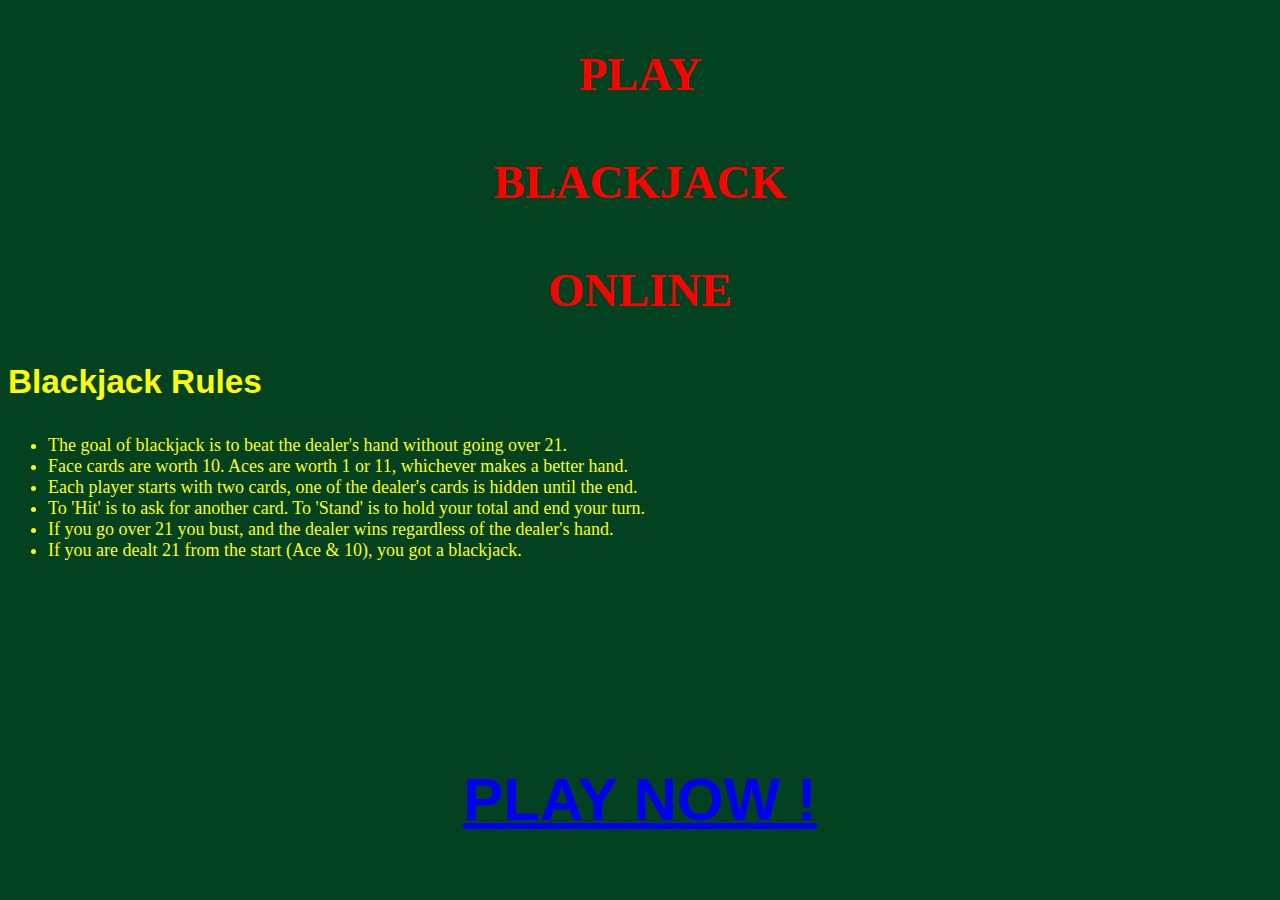
==== GP1/blackjack_intro.html @ a993ca8d "Add files via upload" ====
<!DOCTYPE html>
<html>
<head>
<title>Play BlackJack Online!</title>
<meta charset="utf-8" />
<link rel="stylesheet" type="text/css" href="blackjack_intro.css" />
</head>
<body>
	<div class="f3">
        	<center><p>PLAY<br><br>BLACKJACK<br><br>ONLINE</p></center>
       	</div>

	<div class="f1">
		<p>Blackjack Rules</p>
		<ul style="font-size:18px">
		<li style="color:Yellow" <li>The goal of blackjack is to beat the dealer's hand without going over 21.</li>
		<li style="color:Yellow" <li>Face cards are worth 10. Aces are worth 1 or 11, whichever makes a better hand.</li>
		<li style="color:Yellow" <li>Each player starts with two cards, one of the dealer's cards is hidden until the end.</li>
		<li style="color:Yellow" <li>To 'Hit' is to ask for another card. To 'Stand' is to hold your total and end your turn.</li>
		<li style="color:Yellow" <li>If you go over 21 you bust, and the dealer wins regardless of the dealer's hand.</li>
		<li style="color:Yellow" <li>If you are dealt 21 from the start (Ace & 10), you got a blackjack. </li>
		</ul>
	</div>

	<br>
	<br>
	<br>
	<br>
	<br>
	<br>
	<br>


	<div class="f2">
		<center><p><a href="cards.html">PLAY NOW !</p></a></center>
	</div>
		
	<style>
	body {
  		background-image: url('green.jpg');
		}
	</style>			


</body>
</html>
---- GP1/blackjack_intro.css ----
@keyframes fromLeft{
    0% {opacity:0}
    50% {opacity: 0}
    90% {transform: translateX(-2000px);opacity: .7}
    100% {transform: translateX(0); opacity: 1}
}


.f1 {
    animation: fromLeft;
    animation-duration: 20s;
}
.f2 {
    animation: fromLeft;
    animation-duration: 30s;
}
.f3 {
    animation: fromLeft;
    animation-duration: 10s;
}
.f1 p {
    font: bold 25pt Arial;
    color: Yellow;
}
.f2 p {
    font: bold 45pt Arial;
    color: red;
}
.f3 p {
    font: bold 35pt Verdana;
    color: red;
}
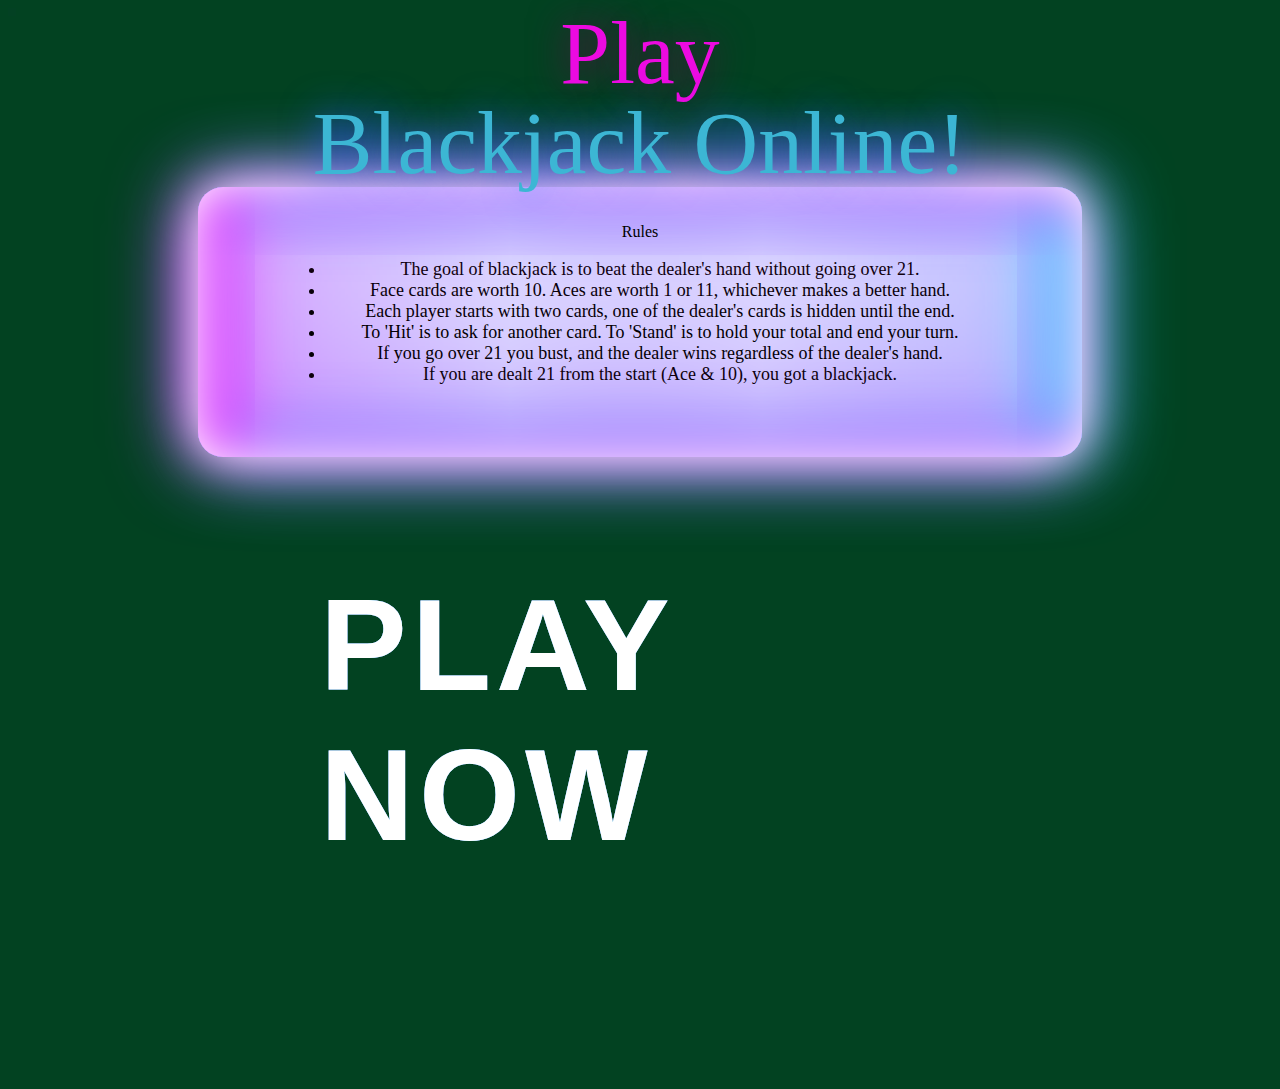
==== commit 29aaa310: "Stephanie - added text effects, neon black jack, and fireworks when you win the game" ====
--- a/GP1/blackjack_intro.html
+++ b/GP1/blackjack_intro.html
@@ -1,45 +1,56 @@
 <!DOCTYPE html>
 <html>
 <head>
-<title>Play BlackJack Online!</title>
-<meta charset="utf-8" />
-<link rel="stylesheet" type="text/css" href="blackjack_intro.css" />
+	<title>Play BlackJack Online!</title>
+	<meta charset="utf-8"/>
+	<link rel="stylesheet" type="text/css" href="blackjack_intro.css"/>
 </head>
 <body>
-	<div class="f3">
-        	<center><p>PLAY<br><br>BLACKJACK<br><br>ONLINE</p></center>
-       	</div>
+<div class="f3">
+	<div class="neon">Play</div>
+	<div class="flux">Blackjack Online!</div>
+</div>
 
-	<div class="f1">
-		<p>Blackjack Rules</p>
+<!--<div class="f1">-->
+<div class="border">
+	<div class="text">
+		<br><br>
+		<center>Rules</center>
 		<ul style="font-size:18px">
-		<li style="color:Yellow" <li>The goal of blackjack is to beat the dealer's hand without going over 21.</li>
-		<li style="color:Yellow" <li>Face cards are worth 10. Aces are worth 1 or 11, whichever makes a better hand.</li>
-		<li style="color:Yellow" <li>Each player starts with two cards, one of the dealer's cards is hidden until the end.</li>
-		<li style="color:Yellow" <li>To 'Hit' is to ask for another card. To 'Stand' is to hold your total and end your turn.</li>
-		<li style="color:Yellow" <li>If you go over 21 you bust, and the dealer wins regardless of the dealer's hand.</li>
-		<li style="color:Yellow" <li>If you are dealt 21 from the start (Ace & 10), you got a blackjack. </li>
+			<li style="color:#10000f">The goal of blackjack is to beat the dealer's hand without going over 21.</li>
+			<li style="color:#0a000a">Face cards are worth 10. Aces are worth 1 or 11, whichever makes a better hand.</li>
+			<li style="color:#070007">Each player starts with two cards, one of the dealer's cards is hidden until the end.</li>
+			<li style="color:#030003">To 'Hit' is to ask for another card. To 'Stand' is to hold your total and end your turn.</li>
+			<li style="color:#050005">If you go over 21 you bust, and the dealer wins regardless of the dealer's hand.</li>
+			<li style="color:#0e000d">If you are dealt 21 from the start (Ace & 10), you got a blackjack.</li>
 		</ul>
+
 	</div>
-
 	<br>
 	<br>
 	<br>
-	<br>
-	<br>
-	<br>
-	<br>
+</div>
+<!--</div>-->
+<!--<a href="cards.html" class="glitch" data-glitch="Explore">-->
+<!--	<div class="neon">Play</div>-->
+<!--	<div class="flux">Now</div>-->
+<!--</a>-->
 
+<div class="f5">
+	<a href="cards.html">
+		<div class="glitch" data-glitch="Play Now">Play Now
+		</div></a>
+</div>
 
-	<div class="f2">
-		<center><p><a href="cards.html">PLAY NOW !</p></a></center>
-	</div>
-		
-	<style>
+<!--	<div class="f2">-->
+<!--		<center><p><a href="cards.html">PLAY NOW !</p></a></center>-->
+<!--	</div>-->
+<!--		-->
+<style>
 	body {
-  		background-image: url('green.jpg');
-		}
-	</style>			
+		background-image: url('green.jpg');
+	}
+</style>
 
 
 </body>
--- a/GP1/blackjack_intro.css
+++ b/GP1/blackjack_intro.css
@@ -6,13 +6,109 @@
 }
 
 
+.neon {
+    font-family: neon;
+    color: #ec0ae1;
+    font-size: 7vw;
+    line-height: 7vw;
+    text-shadow: 0 0 3vw #620a45;
+    text-align: center;
+}
+
+.flux {
+    font-family: neon;
+    color: #3cb6d4;
+    font-size: 7vw;
+    line-height: 7vw;
+    text-shadow: 0 0 3vw #2356FF;
+    text-align: center;
+}
+
+.neon {
+    animation: neon 1s ease infinite;
+    -moz-animation: neon 1s ease infinite;
+    -webkit-animation: neon 1s ease infinite;
+}
+
+@keyframes neon {
+    0%,
+    100% {
+        text-shadow: 0 0 1vw #620a45, 0 0 3vw #620a45, 0 0 10vw #620a45, 0 0 10vw #620a45, 0 0 .4vw #620a45, .5vw .5vw .1vw #620a45;
+        color: #cf95e3;
+    }
+    50% {
+        text-shadow: 0 0 .5vw #ae21c8, 0 0 1.5vw #ae21c8, 0 0 5vw #ae21c8, 0 0 5vw #ae21c8, 0 0 .2vw #800E0B, .5vw .5vw .1vw #40340A;
+        color: #c76bdd;
+    }
+}
+
+.flux {
+    animation: flux 2s linear infinite;
+    -moz-animation: flux 2s linear infinite;
+    -webkit-animation: flux 2s linear infinite;
+    -o-animation: flux 2s linear infinite;
+}
+
+@keyframes flux {
+    0%,
+    100% {
+        text-shadow: 0 0 1vw #4c2ff3, 0 0 3vw #4c2ff3, 0 0 10vw #4c2ff3, 0 0 10vw #4c2ff3, 0 0 .4vw #8BFDFE, .5vw .5vw .1vw #147280;
+        color: #28d7fe;
+    }
+    50% {
+        text-shadow: 0 0 .5vw #082180, 0 0 1.5vw #082180, 0 0 5vw #082180, 0 0 5vw #082180, 0 0 .2vw #082180, .5vw .5vw .1vw #0A3940;
+        color: #146C80;
+    }
+}
+
+@font-face {
+    font-family: neon;
+    src: url(https://s3-us-west-2.amazonaws.com/s.cdpn.io/707108/neon.ttf);
+    text-align: center;
+}
+
+.border {
+    animation: fromLeft;
+    animation-duration: 20s;
+    background-color: white;
+    border-radius: 25px;
+    margin: auto;
+    width: 70%;
+    height: 60%;
+    /*border: ;*/
+    box-shadow:
+            inset 0 0 50px #fff,      /* inner white */
+            inset 20px 0 80px #f0f,   /* inner left magenta short */
+            inset -20px 0 80px #0ff,  /* inner right cyan short */
+            inset 20px 0 300px #f0f,  /* inner left magenta broad */
+            inset -20px 0 300px #0ff, /* inner right cyan broad */
+            0 0 50px #fff,            /* outer white */
+            -10px 0 80px #f0f,        /* outer left magenta */
+            10px 0 80px #0ff;         /* outer right cyan */
+}
+.text  {
+    margin: auto;
+    text-align: center;
+    width: 80%;
+}
+
+
+
 .f1 {
     animation: fromLeft;
-    animation-duration: 20s;
+    animation-duration: 0s;
+    margin: auto;
+    width: 50%;
+    border: 3px #28D7FE;
+
 }
 .f2 {
-    animation: fromLeft;
-    animation-duration: 30s;
+    /*margin-top: auto;*/
+    /*top: 80%;*/
+    /*left: 50%;*/
+    /*height: 80%;*/
+    animation: fromLeft;
+    animation-duration: 5s;
 }
 .f3 {
     animation: fromLeft;
@@ -20,13 +116,94 @@
 }
 .f1 p {
     font: bold 25pt Arial;
-    color: Yellow;
+    color: #EC0AE1;
 }
 .f2 p {
     font: bold 45pt Arial;
-    color: red;
+    color: #EC0AE1;
 }
 .f3 p {
     font: bold 35pt Verdana;
     color: red;
 }
+.f5 {
+    /*margin-top: auto;*/
+    /*top: 80%;*/
+    /*left: 50%;*/
+    /*height: 80%;*/
+    margin-top: 50%;
+    animation: fromLeft;
+    animation-duration: 30s;
+}
+
+
+
+
+body {
+    background-color: #232323;
+}
+.glitch {
+    font-size: 8.125em;
+    font-family: 'Raleway', sans-serif;
+    font-weight: 700;
+    text-decoration: none;
+    text-transform: uppercase;
+    position: absolute;
+    top: 80%;
+    left: 50%;
+    transform: translate(-50%, -50%);
+    margin: 0;
+    color: #fff;
+    letter-spacing: 5px;
+}
+.glitch:before, .glitch:after {
+    display: block;
+    content: attr(data-glitch);
+    text-transform: uppercase;
+    position: absolute;
+    top: 0;
+    left: 0;
+    height: 100%;
+    width: 100%;
+    opacity: 0.8;
+}
+.glitch:after {
+    color: #f0f;
+    z-index: -2;
+}
+.glitch:before {
+    color: #0ff;
+    z-index: -1;
+}
+.glitch:hover:before {
+    animation: glitch 0.3s cubic-bezier(0.25, 0.46, 0.45, 0.94) both 5;
+}
+.glitch:hover:after {
+    animation: glitch 0.3s cubic-bezier(0.25, 0.46, 0.45, 0.94) reverse both 5;
+}
+@media only screen and (max-width: 400px) {
+    .glitch {
+        font-size: 3em;
+    }
+}
+@keyframes glitch {
+    0% {
+        transform: translate(0);
+    }
+    20% {
+        transform: translate(-5px, 5px);
+    }
+    40% {
+        transform: translate(-5px, -5px);
+    }
+    60% {
+        transform: translate(5px, 5px);
+    }
+    80% {
+        transform: translate(5px, -5px);
+    }
+    to {
+        transform: translate(0);
+    }
+}
+
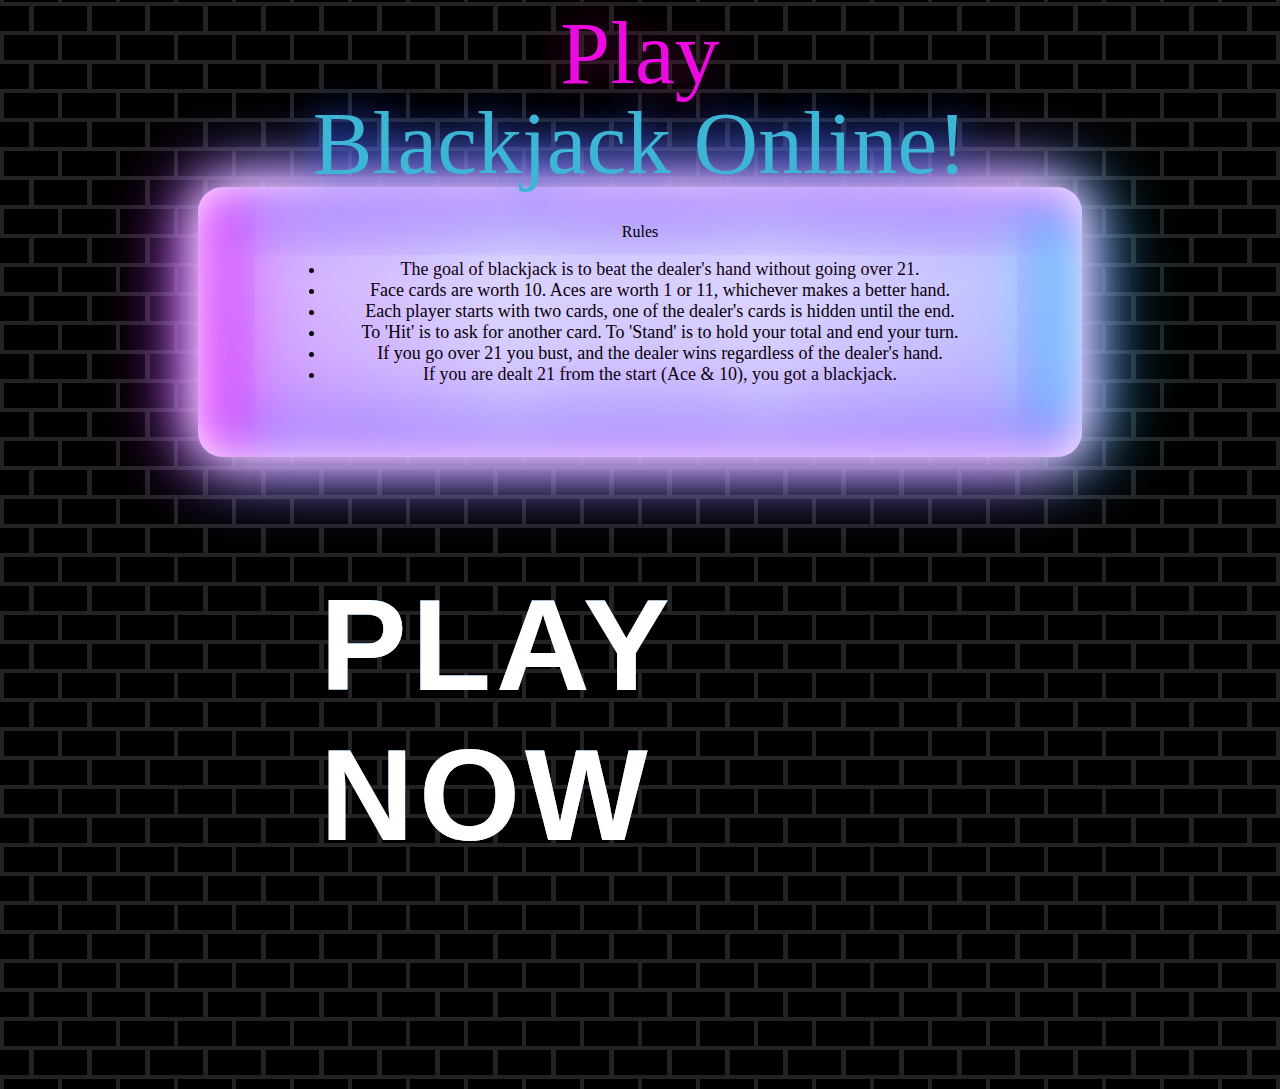
==== commit 25b0f1fa: "Stephanie - added text effects, neon black jack, and fireworks when you win the game and fixed the t" ====
--- a/GP1/blackjack_intro.html
+++ b/GP1/blackjack_intro.html
@@ -6,12 +6,13 @@
 	<link rel="stylesheet" type="text/css" href="blackjack_intro.css"/>
 </head>
 <body>
-<div class="f3">
+<!--<div class="f3">-->
 	<div class="neon">Play</div>
 	<div class="flux">Blackjack Online!</div>
-</div>
+<!--</div>-->
 
 <!--<div class="f1">-->
+
 <div class="border">
 	<div class="text">
 		<br><br>
@@ -46,11 +47,11 @@
 <!--		<center><p><a href="cards.html">PLAY NOW !</p></a></center>-->
 <!--	</div>-->
 <!--		-->
-<style>
-	body {
-		background-image: url('green.jpg');
-	}
-</style>
+<!--<style>-->
+<!--	body {-->
+<!--		background-image: url('green.jpg');-->
+<!--	}-->
+<!--</style>-->
 
 
 </body>
--- a/GP1/blackjack_intro.css
+++ b/GP1/blackjack_intro.css
@@ -69,7 +69,7 @@
 
 .border {
     animation: fromLeft;
-    animation-duration: 20s;
+    animation-duration: 5s;
     background-color: white;
     border-radius: 25px;
     margin: auto;
@@ -96,7 +96,7 @@
 
 .f1 {
     animation: fromLeft;
-    animation-duration: 0s;
+    animation-duration: 10s;
     margin: auto;
     width: 50%;
     border: 3px #28D7FE;
@@ -133,8 +133,223 @@
     /*height: 80%;*/
     margin-top: 50%;
     animation: fromLeft;
-    animation-duration: 30s;
-}
+    animation-delay: 10s;
+    animation-duration: 5s;
+}
+
+
+
+
+@font-face {
+    font-family: Clip;
+    src: url("https://acupoftee.github.io/fonts/Clip.ttf");
+}
+
+body {
+    background-color: #141114;
+    background-image: linear-gradient(335deg, black 23px, transparent 23px),
+    linear-gradient(155deg, black 23px, transparent 23px),
+    linear-gradient(335deg, black 23px, transparent 23px),
+    linear-gradient(155deg, black 23px, transparent 23px);
+    background-size: 58px 58px;
+    background-position: 0px 2px, 4px 35px, 29px 31px, 34px 6px;
+}
+
+.sign {
+    position: absolute;
+    display: flex;
+    justify-content: center;
+    align-items: center;
+    width: 50%;
+    height: 50%;
+    background-image: radial-gradient(
+            ellipse 50% 35% at 50% 50%,
+            #6b1839,
+            transparent
+    );
+    transform: translate(-50%, -50%);
+    letter-spacing: 2;
+    left: 50%;
+    top: 50%;
+    font-family: "Clip";
+    text-transform: uppercase;
+    font-size: 6em;
+    color: #ffe6ff;
+    text-shadow: 0 0 0.6rem #ffe6ff, 0 0 1.5rem #ff65bd,
+    -0.2rem 0.1rem 1rem #ff65bd, 0.2rem 0.1rem 1rem #ff65bd,
+    0 -0.5rem 2rem #ff2483, 0 0.5rem 3rem #ff2483;
+    animation: shine 2s forwards, flicker 3s infinite;
+}
+
+@keyframes blink {
+    0%,
+    22%,
+    36%,
+    75% {
+        color: #ffe6ff;
+        text-shadow: 0 0 0.6rem #ffe6ff, 0 0 1.5rem #ff65bd,
+        -0.2rem 0.1rem 1rem #ff65bd, 0.2rem 0.1rem 1rem #ff65bd,
+        0 -0.5rem 2rem #ff2483, 0 0.5rem 3rem #ff2483;
+    }
+    28%,
+    33% {
+        color: #ff65bd;
+        text-shadow: none;
+    }
+    82%,
+    97% {
+        color: #ff2483;
+        text-shadow: none;
+    }
+}
+
+.flicker {
+    animation: shine 2s forwards, blink 3s 2s infinite;
+}
+
+.fast-flicker {
+    animation: shine 2s forwards, blink 10s 1s infinite;
+}
+
+@keyframes shine {
+    0% {
+        color: #6b1839;
+        text-shadow: none;
+    }
+    100% {
+        color: #ffe6ff;
+        text-shadow: 0 0 0.6rem #ffe6ff, 0 0 1.5rem #ff65bd,
+        -0.2rem 0.1rem 1rem #ff65bd, 0.2rem 0.1rem 1rem #ff65bd,
+        0 -0.5rem 2rem #ff2483, 0 0.5rem 3rem #ff2483;
+    }
+}
+
+@keyframes flicker {
+    from {
+        opacity: 1;
+    }
+
+    4% {
+        opacity: 0.9;
+    }
+
+    6% {
+        opacity: 0.85;
+    }
+
+    8% {
+        opacity: 0.95;
+    }
+
+    10% {
+        opacity: 0.9;
+    }
+
+    11% {
+        opacity: 0.922;
+    }
+
+    12% {
+        opacity: 0.9;
+    }
+
+    14% {
+        opacity: 0.95;
+    }
+
+    16% {
+        opacity: 0.98;
+    }
+
+    17% {
+        opacity: 0.9;
+    }
+
+    19% {
+        opacity: 0.93;
+    }
+
+    20% {
+        opacity: 0.99;
+    }
+
+    24% {
+        opacity: 1;
+    }
+
+    26% {
+        opacity: 0.94;
+    }
+
+    28% {
+        opacity: 0.98;
+    }
+
+    37% {
+        opacity: 0.93;
+    }
+
+    38% {
+        opacity: 0.5;
+    }
+
+    39% {
+        opacity: 0.96;
+    }
+
+    42% {
+        opacity: 1;
+    }
+
+    44% {
+        opacity: 0.97;
+    }
+
+    46% {
+        opacity: 0.94;
+    }
+
+    56% {
+        opacity: 0.9;
+    }
+
+    58% {
+        opacity: 0.9;
+    }
+
+    60% {
+        opacity: 0.99;
+    }
+
+    68% {
+        opacity: 1;
+    }
+
+    70% {
+        opacity: 0.9;
+    }
+
+    72% {
+        opacity: 0.95;
+    }
+
+    93% {
+        opacity: 0.93;
+    }
+
+    95% {
+        opacity: 0.95;
+    }
+
+    97% {
+        opacity: 0.93;
+    }
+
+    to {
+        opacity: 1;
+    }
+}
+
 
 
 
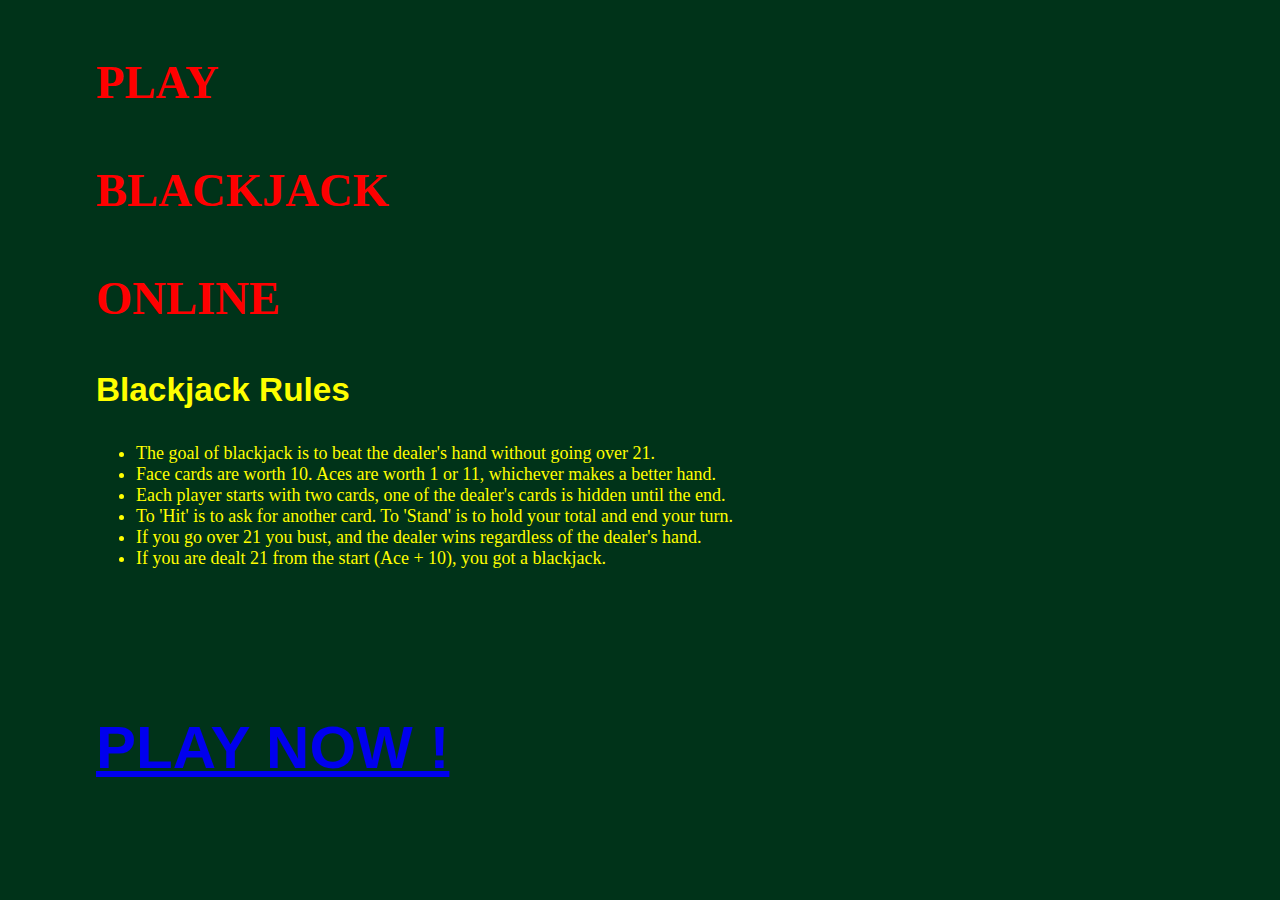
==== commit 8eb85f12: "Update blackjack_intro.html" ====
--- a/GP1/blackjack_intro.html
+++ b/GP1/blackjack_intro.html
@@ -1,58 +1,41 @@
 <!DOCTYPE html>
-<html>
-<head>
-	<title>Play BlackJack Online!</title>
-	<meta charset="utf-8"/>
-	<link rel="stylesheet" type="text/css" href="blackjack_intro.css"/>
-</head>
-<body>
-<!--<div class="f3">-->
-	<div class="neon">Play</div>
-	<div class="flux">Blackjack Online!</div>
-<!--</div>-->
+<html lang="en">
+    <head>
+        <title>Play BlackJack Online!</title>
+        <meta charset="utf-8" />
+        <link rel="stylesheet" type="text/css" href="blackjack_intro.css" />
+    </head>
+    <body>
+        <div class="wrapper">
+        <div class="f3">
+        	<p>PLAY<br><br>BLACKJACK<br><br>ONLINE</p>
+        </div>
+        
+        <div class="f1">
+		  <p>Blackjack Rules</p>
+		  <ul class = "rules">
+		      <li>The goal of blackjack is to beat the dealer's hand without going over 21.</li>
+		      <li>Face cards are worth 10. Aces are worth 1 or 11, whichever makes a better hand.</li>
+		      <li>Each player starts with two cards, one of the dealer's cards is hidden until the end.</li>
+		      <li>To 'Hit' is to ask for another card. To 'Stand' is to hold your total and end your turn.</li>
+		      <li>If you go over 21 you bust, and the dealer wins regardless of the dealer's hand.</li>
+		      <li>If you are dealt 21 from the start (Ace + 10), you got a blackjack. </li>
+		  </ul>
+	   </div>
 
-<!--<div class="f1">-->
-
-<div class="border">
-	<div class="text">
-		<br><br>
-		<center>Rules</center>
-		<ul style="font-size:18px">
-			<li style="color:#10000f">The goal of blackjack is to beat the dealer's hand without going over 21.</li>
-			<li style="color:#0a000a">Face cards are worth 10. Aces are worth 1 or 11, whichever makes a better hand.</li>
-			<li style="color:#070007">Each player starts with two cards, one of the dealer's cards is hidden until the end.</li>
-			<li style="color:#030003">To 'Hit' is to ask for another card. To 'Stand' is to hold your total and end your turn.</li>
-			<li style="color:#050005">If you go over 21 you bust, and the dealer wins regardless of the dealer's hand.</li>
-			<li style="color:#0e000d">If you are dealt 21 from the start (Ace & 10), you got a blackjack.</li>
-		</ul>
-
-	</div>
-	<br>
-	<br>
-	<br>
-</div>
-<!--</div>-->
-<!--<a href="cards.html" class="glitch" data-glitch="Explore">-->
-<!--	<div class="neon">Play</div>-->
-<!--	<div class="flux">Now</div>-->
-<!--</a>-->
-
-<div class="f5">
-	<a href="cards.html">
-		<div class="glitch" data-glitch="Play Now">Play Now
-		</div></a>
-</div>
-
-<!--	<div class="f2">-->
-<!--		<center><p><a href="cards.html">PLAY NOW !</p></a></center>-->
-<!--	</div>-->
-<!--		-->
-<!--<style>-->
-<!--	body {-->
-<!--		background-image: url('green.jpg');-->
-<!--	}-->
-<!--</style>-->
+	   <br>
+	   <br>
+	   <br>
+	   <br>
+	   <br>
+	   <br>
+	   <br>
 
 
-</body>
-</html>+	   <div class="f2">
+		  <p><a href="blackjackgame.html">PLAY NOW !</a></p>
+	   </div>			
+
+</div>
+    </body>
+</html>
--- a/GP1/blackjack_intro.css
+++ b/GP1/blackjack_intro.css
@@ -1,424 +1,56 @@
-@keyframes fromLeft{
-    0% {opacity:0}
-    50% {opacity: 0}
-    90% {transform: translateX(-2000px);opacity: .7}
-    100% {transform: translateX(0); opacity: 1}
+@keyframes fromLeft1{
+    0% {transform: translateX(-200px); opacity: 0}
+    100% {transform: translateX(400px); opacity: 1}
 }
-
-
-.neon {
-    font-family: neon;
-    color: #ec0ae1;
-    font-size: 7vw;
-    line-height: 7vw;
-    text-shadow: 0 0 3vw #620a45;
-    text-align: center;
+@keyframes fromLeft2{
+    0% {transform: translateX(-200px); opacity: 0}
+    100% {transform: translateX(250px); opacity: 1}
 }
-
-.flux {
-    font-family: neon;
-    color: #3cb6d4;
-    font-size: 7vw;
-    line-height: 7vw;
-    text-shadow: 0 0 3vw #2356FF;
-    text-align: center;
+body {
+    background:#003319;
+    padding: 3em;
+    height: 44rem;
 }
-
-.neon {
-    animation: neon 1s ease infinite;
-    -moz-animation: neon 1s ease infinite;
-    -webkit-animation: neon 1s ease infinite;
-}
-
-@keyframes neon {
-    0%,
-    100% {
-        text-shadow: 0 0 1vw #620a45, 0 0 3vw #620a45, 0 0 10vw #620a45, 0 0 10vw #620a45, 0 0 .4vw #620a45, .5vw .5vw .1vw #620a45;
-        color: #cf95e3;
-    }
-    50% {
-        text-shadow: 0 0 .5vw #ae21c8, 0 0 1.5vw #ae21c8, 0 0 5vw #ae21c8, 0 0 5vw #ae21c8, 0 0 .2vw #800E0B, .5vw .5vw .1vw #40340A;
-        color: #c76bdd;
-    }
-}
-
-.flux {
-    animation: flux 2s linear infinite;
-    -moz-animation: flux 2s linear infinite;
-    -webkit-animation: flux 2s linear infinite;
-    -o-animation: flux 2s linear infinite;
-}
-
-@keyframes flux {
-    0%,
-    100% {
-        text-shadow: 0 0 1vw #4c2ff3, 0 0 3vw #4c2ff3, 0 0 10vw #4c2ff3, 0 0 10vw #4c2ff3, 0 0 .4vw #8BFDFE, .5vw .5vw .1vw #147280;
-        color: #28d7fe;
-    }
-    50% {
-        text-shadow: 0 0 .5vw #082180, 0 0 1.5vw #082180, 0 0 5vw #082180, 0 0 5vw #082180, 0 0 .2vw #082180, .5vw .5vw .1vw #0A3940;
-        color: #146C80;
-    }
-}
-
-@font-face {
-    font-family: neon;
-    src: url(https://s3-us-west-2.amazonaws.com/s.cdpn.io/707108/neon.ttf);
-    text-align: center;
-}
-
-.border {
-    animation: fromLeft;
+.f1 {
+    animation: fromLeft2;
     animation-duration: 5s;
-    background-color: white;
-    border-radius: 25px;
-    margin: auto;
-    width: 70%;
-    height: 60%;
-    /*border: ;*/
-    box-shadow:
-            inset 0 0 50px #fff,      /* inner white */
-            inset 20px 0 80px #f0f,   /* inner left magenta short */
-            inset -20px 0 80px #0ff,  /* inner right cyan short */
-            inset 20px 0 300px #f0f,  /* inner left magenta broad */
-            inset -20px 0 300px #0ff, /* inner right cyan broad */
-            0 0 50px #fff,            /* outer white */
-            -10px 0 80px #f0f,        /* outer left magenta */
-            10px 0 80px #0ff;         /* outer right cyan */
-}
-.text  {
-    margin: auto;
-    text-align: center;
-    width: 80%;
-}
-
-
-
-.f1 {
-    animation: fromLeft;
-    animation-duration: 10s;
-    margin: auto;
-    width: 50%;
-    border: 3px #28D7FE;
-
+    animation-delay: 6s;
+    animation-fill-mode: both;
 }
 .f2 {
-    /*margin-top: auto;*/
-    /*top: 80%;*/
-    /*left: 50%;*/
-    /*height: 80%;*/
-    animation: fromLeft;
+    animation: fromLeft1;
     animation-duration: 5s;
+    animation-delay: 11s;
+    animation-fill-mode: both;
 }
 .f3 {
-    animation: fromLeft;
-    animation-duration: 10s;
+    animation: fromLeft1;
+    animation-duration: 5s;
+    animation-fill-mode: both;
 }
 .f1 p {
     font: bold 25pt Arial;
-    color: #EC0AE1;
+    color: Yellow;
 }
 .f2 p {
     font: bold 45pt Arial;
-    color: #EC0AE1;
+    color: red;
+    margin: auto auto;
 }
 .f3 p {
     font: bold 35pt Verdana;
     color: red;
 }
-.f5 {
-    /*margin-top: auto;*/
-    /*top: 80%;*/
-    /*left: 50%;*/
-    /*height: 80%;*/
-    margin-top: 50%;
-    animation: fromLeft;
-    animation-delay: 10s;
-    animation-duration: 5s;
+.rules{
+    color:yellow;
+    font-size: 18px;
 }
-
-
-
-
-@font-face {
-    font-family: Clip;
-    src: url("https://acupoftee.github.io/fonts/Clip.ttf");
-}
-
-body {
-    background-color: #141114;
-    background-image: linear-gradient(335deg, black 23px, transparent 23px),
-    linear-gradient(155deg, black 23px, transparent 23px),
-    linear-gradient(335deg, black 23px, transparent 23px),
-    linear-gradient(155deg, black 23px, transparent 23px);
-    background-size: 58px 58px;
-    background-position: 0px 2px, 4px 35px, 29px 31px, 34px 6px;
-}
-
-.sign {
-    position: absolute;
-    display: flex;
-    justify-content: center;
-    align-items: center;
-    width: 50%;
-    height: 50%;
-    background-image: radial-gradient(
-            ellipse 50% 35% at 50% 50%,
-            #6b1839,
-            transparent
-    );
-    transform: translate(-50%, -50%);
-    letter-spacing: 2;
-    left: 50%;
+.wrapper{ /*Wrapper for all game contents*/
+    position: relative;
     top: 50%;
-    font-family: "Clip";
-    text-transform: uppercase;
-    font-size: 6em;
-    color: #ffe6ff;
-    text-shadow: 0 0 0.6rem #ffe6ff, 0 0 1.5rem #ff65bd,
-    -0.2rem 0.1rem 1rem #ff65bd, 0.2rem 0.1rem 1rem #ff65bd,
-    0 -0.5rem 2rem #ff2483, 0 0.5rem 3rem #ff2483;
-    animation: shine 2s forwards, flicker 3s infinite;
-}
-
-@keyframes blink {
-    0%,
-    22%,
-    36%,
-    75% {
-        color: #ffe6ff;
-        text-shadow: 0 0 0.6rem #ffe6ff, 0 0 1.5rem #ff65bd,
-        -0.2rem 0.1rem 1rem #ff65bd, 0.2rem 0.1rem 1rem #ff65bd,
-        0 -0.5rem 2rem #ff2483, 0 0.5rem 3rem #ff2483;
-    }
-    28%,
-    33% {
-        color: #ff65bd;
-        text-shadow: none;
-    }
-    82%,
-    97% {
-        color: #ff2483;
-        text-shadow: none;
-    }
-}
-
-.flicker {
-    animation: shine 2s forwards, blink 3s 2s infinite;
-}
-
-.fast-flicker {
-    animation: shine 2s forwards, blink 10s 1s infinite;
-}
-
-@keyframes shine {
-    0% {
-        color: #6b1839;
-        text-shadow: none;
-    }
-    100% {
-        color: #ffe6ff;
-        text-shadow: 0 0 0.6rem #ffe6ff, 0 0 1.5rem #ff65bd,
-        -0.2rem 0.1rem 1rem #ff65bd, 0.2rem 0.1rem 1rem #ff65bd,
-        0 -0.5rem 2rem #ff2483, 0 0.5rem 3rem #ff2483;
-    }
-}
-
-@keyframes flicker {
-    from {
-        opacity: 1;
-    }
-
-    4% {
-        opacity: 0.9;
-    }
-
-    6% {
-        opacity: 0.85;
-    }
-
-    8% {
-        opacity: 0.95;
-    }
-
-    10% {
-        opacity: 0.9;
-    }
-
-    11% {
-        opacity: 0.922;
-    }
-
-    12% {
-        opacity: 0.9;
-    }
-
-    14% {
-        opacity: 0.95;
-    }
-
-    16% {
-        opacity: 0.98;
-    }
-
-    17% {
-        opacity: 0.9;
-    }
-
-    19% {
-        opacity: 0.93;
-    }
-
-    20% {
-        opacity: 0.99;
-    }
-
-    24% {
-        opacity: 1;
-    }
-
-    26% {
-        opacity: 0.94;
-    }
-
-    28% {
-        opacity: 0.98;
-    }
-
-    37% {
-        opacity: 0.93;
-    }
-
-    38% {
-        opacity: 0.5;
-    }
-
-    39% {
-        opacity: 0.96;
-    }
-
-    42% {
-        opacity: 1;
-    }
-
-    44% {
-        opacity: 0.97;
-    }
-
-    46% {
-        opacity: 0.94;
-    }
-
-    56% {
-        opacity: 0.9;
-    }
-
-    58% {
-        opacity: 0.9;
-    }
-
-    60% {
-        opacity: 0.99;
-    }
-
-    68% {
-        opacity: 1;
-    }
-
-    70% {
-        opacity: 0.9;
-    }
-
-    72% {
-        opacity: 0.95;
-    }
-
-    93% {
-        opacity: 0.93;
-    }
-
-    95% {
-        opacity: 0.95;
-    }
-
-    97% {
-        opacity: 0.93;
-    }
-
-    to {
-        opacity: 1;
-    }
-}
-
-
-
-
-
-body {
-    background-color: #232323;
-}
-.glitch {
-    font-size: 8.125em;
-    font-family: 'Raleway', sans-serif;
-    font-weight: 700;
-    text-decoration: none;
-    text-transform: uppercase;
-    position: absolute;
-    top: 80%;
     left: 50%;
     transform: translate(-50%, -50%);
-    margin: 0;
-    color: #fff;
-    letter-spacing: 5px;
+    width: 68rem;
+    height: 50rem;
+    
 }
-.glitch:before, .glitch:after {
-    display: block;
-    content: attr(data-glitch);
-    text-transform: uppercase;
-    position: absolute;
-    top: 0;
-    left: 0;
-    height: 100%;
-    width: 100%;
-    opacity: 0.8;
-}
-.glitch:after {
-    color: #f0f;
-    z-index: -2;
-}
-.glitch:before {
-    color: #0ff;
-    z-index: -1;
-}
-.glitch:hover:before {
-    animation: glitch 0.3s cubic-bezier(0.25, 0.46, 0.45, 0.94) both 5;
-}
-.glitch:hover:after {
-    animation: glitch 0.3s cubic-bezier(0.25, 0.46, 0.45, 0.94) reverse both 5;
-}
-@media only screen and (max-width: 400px) {
-    .glitch {
-        font-size: 3em;
-    }
-}
-@keyframes glitch {
-    0% {
-        transform: translate(0);
-    }
-    20% {
-        transform: translate(-5px, 5px);
-    }
-    40% {
-        transform: translate(-5px, -5px);
-    }
-    60% {
-        transform: translate(5px, 5px);
-    }
-    80% {
-        transform: translate(5px, -5px);
-    }
-    to {
-        transform: translate(0);
-    }
-}
-
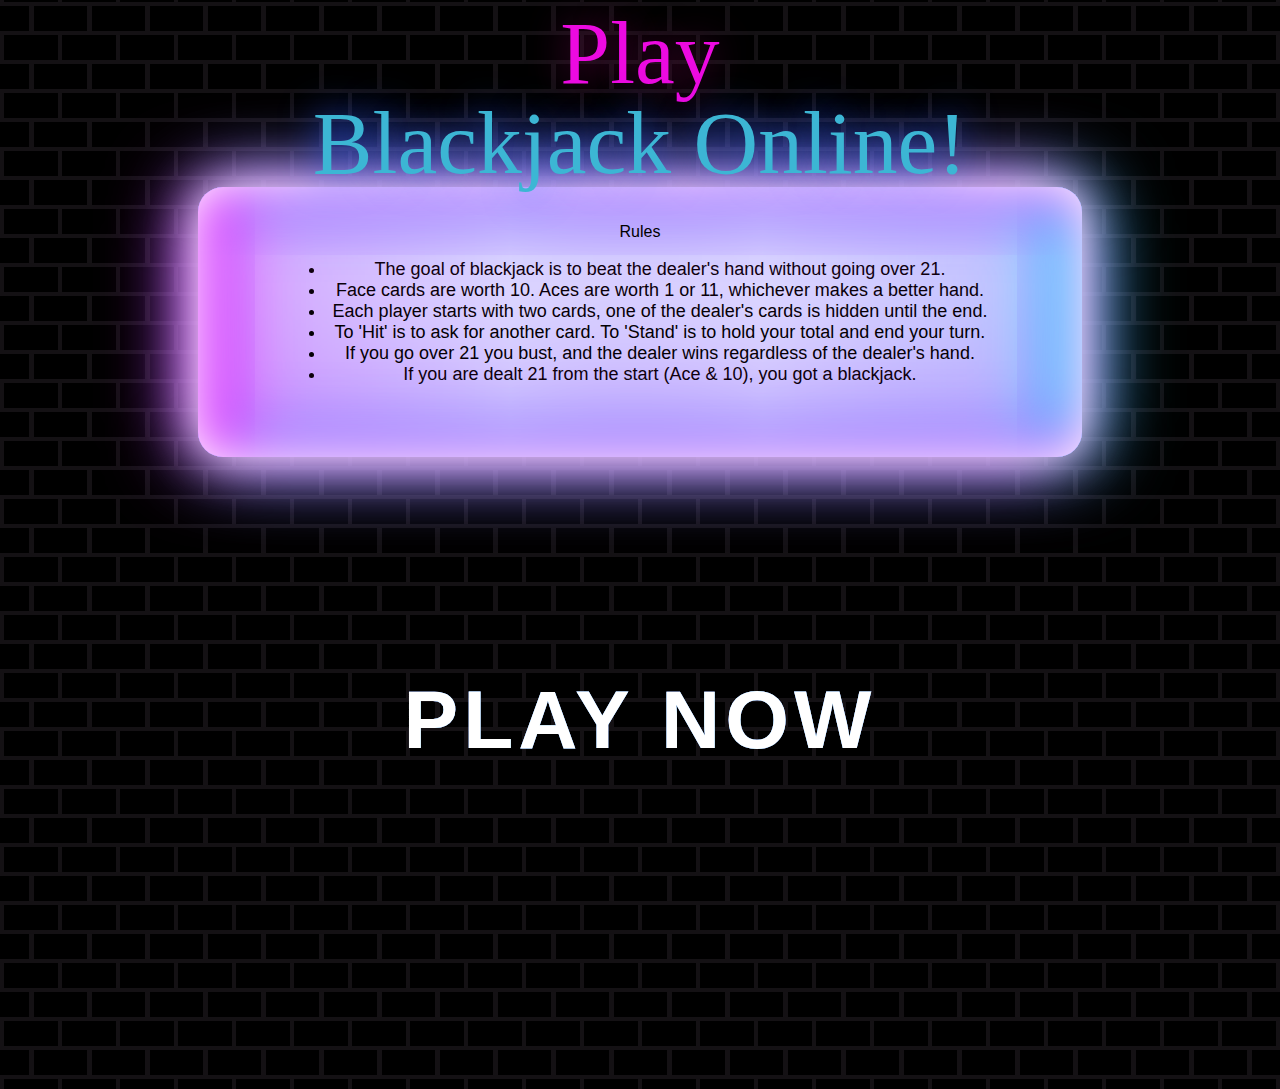
==== commit c64cd926: "Update blackjack_intro.html" ====
--- a/GP1/blackjack_intro.html
+++ b/GP1/blackjack_intro.html
@@ -1,41 +1,58 @@
 <!DOCTYPE html>
-<html lang="en">
-    <head>
-        <title>Play BlackJack Online!</title>
-        <meta charset="utf-8" />
-        <link rel="stylesheet" type="text/css" href="blackjack_intro.css" />
-    </head>
-    <body>
-        <div class="wrapper">
-        <div class="f3">
-        	<p>PLAY<br><br>BLACKJACK<br><br>ONLINE</p>
-        </div>
-        
-        <div class="f1">
-		  <p>Blackjack Rules</p>
-		  <ul class = "rules">
-		      <li>The goal of blackjack is to beat the dealer's hand without going over 21.</li>
-		      <li>Face cards are worth 10. Aces are worth 1 or 11, whichever makes a better hand.</li>
-		      <li>Each player starts with two cards, one of the dealer's cards is hidden until the end.</li>
-		      <li>To 'Hit' is to ask for another card. To 'Stand' is to hold your total and end your turn.</li>
-		      <li>If you go over 21 you bust, and the dealer wins regardless of the dealer's hand.</li>
-		      <li>If you are dealt 21 from the start (Ace + 10), you got a blackjack. </li>
-		  </ul>
-	   </div>
+<html>
+<head>
+	<title>Play BlackJack Online!</title>
+	<meta charset="utf-8"/>
+	<link rel="stylesheet" type="text/css" href="blackjack_intro.css"/>
+</head>
+<body>
+<!--<div class="f3">-->
+	<div class="neon">Play</div>
+	<div class="flux">Blackjack Online!</div>
+<!--</div>-->
 
-	   <br>
-	   <br>
-	   <br>
-	   <br>
-	   <br>
-	   <br>
-	   <br>
+<!--<div class="f1">-->
+
+<div class="border">
+	<div class="text">
+		<br><br>
+		<center>Rules</center>
+		<ul style="font-size:18px">
+			<li style="color:#10000f">The goal of blackjack is to beat the dealer's hand without going over 21.</li>
+			<li style="color:#0a000a">Face cards are worth 10. Aces are worth 1 or 11, whichever makes a better hand.</li>
+			<li style="color:#070007">Each player starts with two cards, one of the dealer's cards is hidden until the end.</li>
+			<li style="color:#030003">To 'Hit' is to ask for another card. To 'Stand' is to hold your total and end your turn.</li>
+			<li style="color:#050005">If you go over 21 you bust, and the dealer wins regardless of the dealer's hand.</li>
+			<li style="color:#0e000d">If you are dealt 21 from the start (Ace & 10), you got a blackjack.</li>
+		</ul>
+
+	</div>
+	<br>
+	<br>
+	<br>
+</div>
+<!--</div>-->
+<!--<a href="cards.html" class="glitch" data-glitch="Explore">-->
+<!--	<div class="neon">Play</div>-->
+<!--	<div class="flux">Now</div>-->
+<!--</a>-->
+
+<div class="f5">
+	<a href="cards.html">
+		<div class="glitch" data-glitch="Play Now">Play Now
+		</div></a>
+</div>
+
+<!--	<div class="f2">-->
+<!--		<center><p><a href="cards.html">PLAY NOW !</p></a></center>-->
+<!--	</div>-->
+<!--		-->
+<!--<style>-->
+<!--	body {-->
+<!--		background-image: url('green.jpg');-->
+<!--	}-->
+<!--</style>-->
 
 
-	   <div class="f2">
-		  <p><a href="blackjackgame.html">PLAY NOW !</a></p>
-	   </div>			
-
-</div>
-    </body>
+</body>
 </html>
--- a/GP1/blackjack_intro.css
+++ b/GP1/blackjack_intro.css
@@ -1,56 +1,230 @@
-@keyframes fromLeft1{
-    0% {transform: translateX(-200px); opacity: 0}
-    100% {transform: translateX(400px); opacity: 1}
-}
-@keyframes fromLeft2{
-    0% {transform: translateX(-200px); opacity: 0}
-    100% {transform: translateX(250px); opacity: 1}
-}
+/*background*/
 body {
-    background:#003319;
-    padding: 3em;
-    height: 44rem;
-}
+    background-color: #141114;
+    background-image: linear-gradient(335deg, black 23px, transparent 23px),
+    linear-gradient(155deg, black 23px, transparent 23px),
+    linear-gradient(335deg, black 23px, transparent 23px),
+    linear-gradient(155deg, black 23px, transparent 23px);
+    background-size: 58px 58px;
+    background-position: 0px 2px, 4px 35px, 29px 31px, 34px 6px;
+}
+
+
+/*Animation from left to center.*/
+@keyframes fromLeft{
+    0% {opacity:0}
+    50% {opacity: 0}
+    90% {transform: translateX(-2000px);opacity: .7}
+    100% {transform: translateX(0); opacity: 1}
+}
+
+/*Neon sign animation*/
+.neon {
+    font-family: neon;
+    color: #ec0ae1;
+    font-size: 7vw;
+    line-height: 7vw;
+    text-shadow: 0 0 3vw #620a45;
+    text-align: center;
+}
+
+.flux {
+    font-family: neon;
+    color: #3cb6d4;
+    font-size: 7vw;
+    line-height: 7vw;
+    text-shadow: 0 0 3vw #2356FF;
+    text-align: center;
+}
+
+.neon {
+    animation: neon 1s ease infinite;
+    -moz-animation: neon 1s ease infinite;
+    -webkit-animation: neon 1s ease infinite;
+}
+
+@keyframes neon {
+    0%,
+    100% {
+        text-shadow: 0 0 1vw #620a45, 0 0 3vw #620a45, 0 0 10vw #620a45, 0 0 10vw #620a45, 0 0 .4vw #620a45, .5vw .5vw .1vw #620a45;
+        color: #cf95e3;
+    }
+    50% {
+        text-shadow: 0 0 .5vw #ae21c8, 0 0 1.5vw #ae21c8, 0 0 5vw #ae21c8, 0 0 5vw #ae21c8, 0 0 .2vw #800E0B, .5vw .5vw .1vw #40340A;
+        color: #c76bdd;
+    }
+}
+
+.flux {
+    animation: flux 2s linear infinite;
+    -moz-animation: flux 2s linear infinite;
+    -webkit-animation: flux 2s linear infinite;
+    -o-animation: flux 2s linear infinite;
+}
+
+@keyframes flux {
+    0%,
+    100% {
+        text-shadow: 0 0 1vw #4c2ff3, 0 0 3vw #4c2ff3, 0 0 10vw #4c2ff3, 0 0 10vw #4c2ff3, 0 0 .4vw #8BFDFE, .5vw .5vw .1vw #147280;
+        color: #28d7fe;
+    }
+    50% {
+        text-shadow: 0 0 .5vw #082180, 0 0 1.5vw #082180, 0 0 5vw #082180, 0 0 5vw #082180, 0 0 .2vw #082180, .5vw .5vw .1vw #0A3940;
+        color: #146C80;
+    }
+}
+
+@font-face {
+    font-family: neon;
+    src: url(https://s3-us-west-2.amazonaws.com/s.cdpn.io/707108/neon.ttf);
+    text-align: center;
+}
+
+
+/*glowing neon box */
+.border {
+    animation: fromLeft;
+    animation-duration: 5s;
+    background-color: white;
+    border-radius: 25px;
+    margin: auto;
+    width: 70%;
+    height: 60%;
+    /*border: ;*/
+    box-shadow:
+            inset 0 0 50px #fff,      /* inner white */
+            inset 20px 0 80px #f0f,   /* inner left magenta short */
+            inset -20px 0 80px #0ff,  /* inner right cyan short */
+            inset 20px 0 300px #f0f,  /* inner left magenta broad */
+            inset -20px 0 300px #0ff, /* inner right cyan broad */
+            0 0 50px #fff,            /* outer white */
+            -10px 0 80px #f0f,        /* outer left magenta */
+            10px 0 80px #0ff;         /* outer right cyan */
+}
+
+/*rules of the game text box and size*/
+.text  {
+    font-family: arial;
+    margin: auto;
+    text-align: center;
+    width: 80%;
+}
+
+
+/*the title animation*/
 .f1 {
-    animation: fromLeft2;
+    animation: fromLeft;
+    animation-duration: 10s;
+    margin: auto;
+    width: 50%;
+    border: 3px #28D7FE;
+
+}
+
+/*box animation*/
+.f2 {
+    animation: fromLeft;
     animation-duration: 5s;
-    animation-delay: 6s;
-    animation-fill-mode: both;
-}
-.f2 {
-    animation: fromLeft1;
-    animation-duration: 5s;
-    animation-delay: 11s;
-    animation-fill-mode: both;
-}
+}
+
+/*link animation*/
 .f3 {
-    animation: fromLeft1;
-    animation-duration: 5s;
-    animation-fill-mode: both;
-}
+    animation: fromLeft;
+    animation-duration: 10s;
+}
+
+/*test styles*/
 .f1 p {
     font: bold 25pt Arial;
-    color: Yellow;
+    color: #EC0AE1;
 }
 .f2 p {
     font: bold 45pt Arial;
-    color: red;
-    margin: auto auto;
+    color: #EC0AE1;
 }
 .f3 p {
-    font: bold 35pt Verdana;
-    color: red;
-}
-.rules{
-    color:yellow;
-    font-size: 18px;
-}
-.wrapper{ /*Wrapper for all game contents*/
-    position: relative;
-    top: 50%;
+    font: bold 35pt Calibri;
+}
+.f5 {
+
+    margin-top: 50%;
+    animation: fromLeft;
+    animation-delay: 10s;
+    animation-duration: 5s;
+}
+
+
+
+
+/*link  text*/
+@font-face {
+    font-family: Clip;
+    src: url("https://acupoftee.github.io/fonts/Clip.ttf");
+}
+
+
+/*hover animation glitch*/
+.glitch {
+    font-size: 5.125em;
+    font-family: 'Raleway', sans-serif;
+    font-weight: 700;
+    text-decoration: none;
+    text-transform: uppercase;
+    position: absolute;
+    top: 80%;
     left: 50%;
     transform: translate(-50%, -50%);
-    width: 68rem;
-    height: 50rem;
-    
-}
+    margin: 0;
+    color: #fff;
+    letter-spacing: 5px;
+}
+.glitch:before, .glitch:after {
+    display: block;
+    content: attr(data-glitch);
+    text-transform: uppercase;
+    position: absolute;
+    top: 0;
+    left: 0;
+    height: 100%;
+    width: 100%;
+    opacity: 0.8;
+}
+.glitch:after {
+    color: #f0f;
+    z-index: -2;
+}
+.glitch:before {
+    color: #0ff;
+    z-index: -1;
+}
+.glitch:hover:before {
+    animation: glitch 0.3s cubic-bezier(0.25, 0.46, 0.45, 0.94) both 5;
+}
+.glitch:hover:after {
+    animation: glitch 0.3s cubic-bezier(0.25, 0.46, 0.45, 0.94) reverse both 5;
+}
+@media only screen and (max-width: 400px) {
+    .glitch {
+        font-size: 3em;
+    }
+}
+@keyframes glitch {
+    0% {
+        transform: translate(0);
+    }
+    20% {
+        transform: translate(-5px, 5px);
+    }
+    40% {
+        transform: translate(-5px, -5px);
+    }
+    60% {
+        transform: translate(5px, 5px);
+    }
+    80% {
+        transform: translate(5px, -5px);
+    }
+    to {
+        transform: translate(0);
+    }
+}
